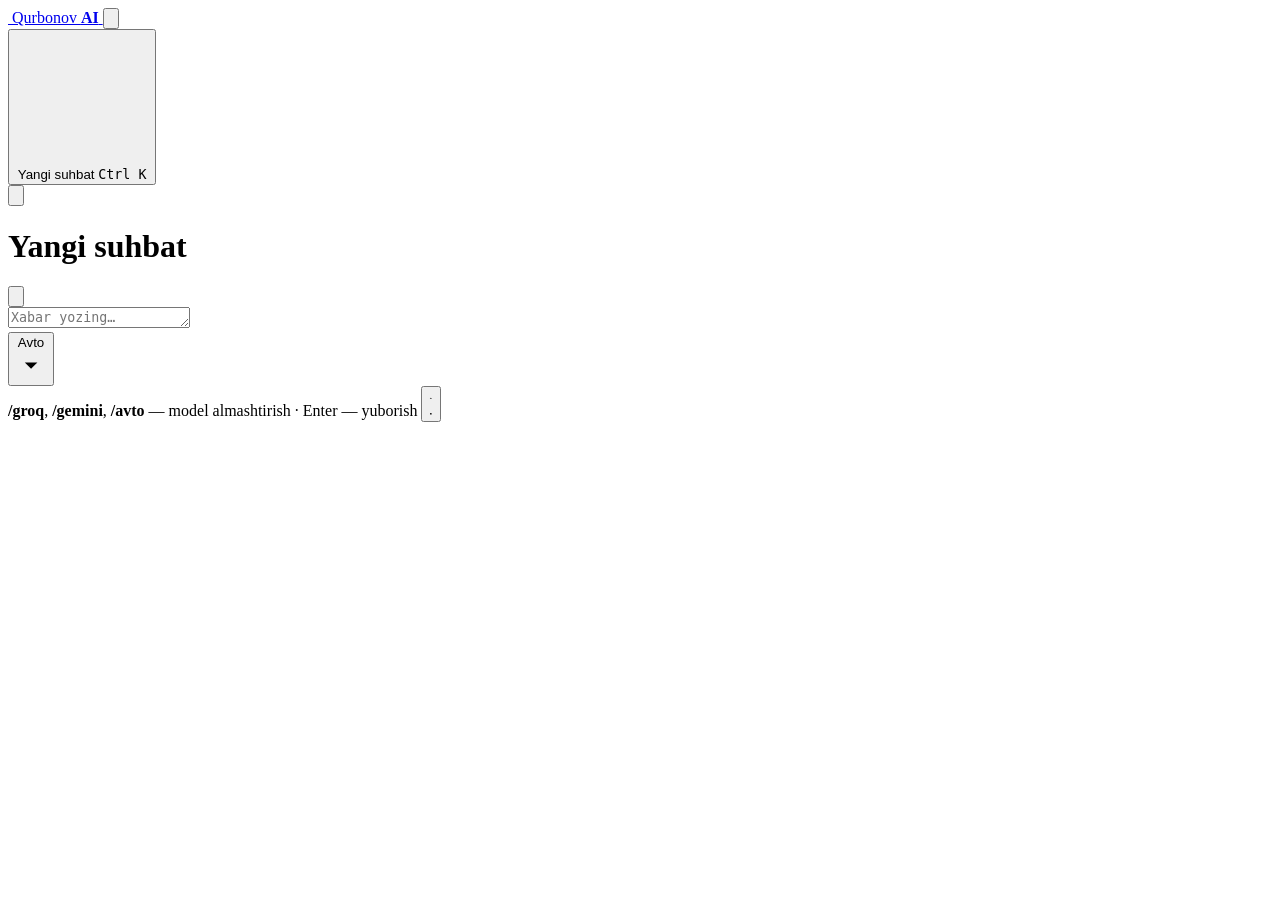
==== qurbonov-ai-v2/public/index.html @ 60599f72 "Add files via upload" ====
<!doctype html>
<html lang="uz">
<head>
  <meta charset="UTF-8">
  <meta name="viewport" content="width=device-width, initial-scale=1.0, viewport-fit=cover">
  <meta name="theme-color" content="#0b0c0f">
  <title>Qurbonov AI</title>
  <link rel="icon" href="/logo.svg">
  <link rel="preconnect" href="https://fonts.googleapis.com">
  <link rel="preconnect" href="https://fonts.gstatic.com" crossorigin>
  <link href="https://fonts.googleapis.com/css2?family=Manrope:wght@400;500;600;700;800&family=JetBrains+Mono:wght@400;500&display=swap" rel="stylesheet">
  <link rel="stylesheet" href="/style.css">
</head>
<body>
<div class="app" id="app">

  <!-- ===== Chap panel ===== -->
  <aside class="side" id="side">
    <div class="side-top">
      <a class="brand" href="/" aria-label="Qurbonov AI">
        <img src="/logo.svg" alt="">
        <span>Qurbonov <b>AI</b></span>
      </a>
      <button class="icon-btn only-mobile" id="closeSide" aria-label="Yopish">
        <svg viewBox="0 0 24 24"><path d="M6 6l12 12M18 6L6 18"/></svg>
      </button>
    </div>

    <button class="new-btn" id="newBtn">
      <svg viewBox="0 0 24 24"><path d="M12 5v14M5 12h14"/></svg>
      <span>Yangi suhbat</span>
      <kbd>Ctrl K</kbd>
    </button>

    <nav class="chat-list" id="chatList"></nav>

    <div class="side-foot">
      <div class="status" id="status"></div>
    </div>
  </aside>
  <div class="scrim" id="scrim"></div>

  <!-- ===== Asosiy ===== -->
  <main class="main">
    <header class="top">
      <button class="icon-btn only-mobile" id="openSide" aria-label="Menyu">
        <svg viewBox="0 0 24 24"><path d="M4 7h16M4 12h10M4 17h16"/></svg>
      </button>
      <h1 id="title">Yangi suhbat</h1>
      <button class="icon-btn only-mobile" id="newBtn2" aria-label="Yangi suhbat">
        <svg viewBox="0 0 24 24"><path d="M12 5v14M5 12h14"/></svg>
      </button>
    </header>

    <section class="feed" id="feed"></section>

    <div class="dock">
      <form class="composer" id="form" autocomplete="off">
        <textarea id="input" rows="1" placeholder="Xabar yozing…"></textarea>
        <div class="composer-row">
          <div class="picker">
            <button type="button" class="chip" id="pickerBtn" aria-haspopup="true">
              <i class="dot" id="pickerDot"></i>
              <span id="pickerLabel">Avto</span>
              <svg viewBox="0 0 24 24"><path d="M7 10l5 5 5-5"/></svg>
            </button>
            <div class="menu" id="menu" hidden></div>
          </div>
          <span class="hint"><b>/groq</b>, <b>/gemini</b>, <b>/avto</b> — model almashtirish · Enter — yuborish</span>
          <button type="submit" class="send" id="sendBtn" aria-label="Yuborish">
            <svg class="i-send" viewBox="0 0 24 24"><path d="M12 19V5M5 12l7-7 7 7"/></svg>
            <svg class="i-stop" viewBox="0 0 24 24"><rect x="7" y="7" width="10" height="10" rx="2"/></svg>
          </button>
        </div>
      </form>
    </div>
  </main>
</div>

<!-- Parol oynasi -->
<div class="gate" id="gate" hidden>
  <form class="gate-card" id="gateForm">
    <img src="/logo.svg" alt="">
    <h2>Qurbonov AI</h2>
    <p>Davom etish uchun parolni kiriting</p>
    <input type="password" id="gatePass" placeholder="Parol" autocomplete="current-password">
    <button type="submit">Kirish</button>
    <small id="gateErr"></small>
  </form>
</div>

<div class="toast" id="toast"></div>

<script src="/vendor/marked.min.js"></script>
<script src="/vendor/purify.min.js"></script>
<script src="/app.js"></script>
</body>
</html>
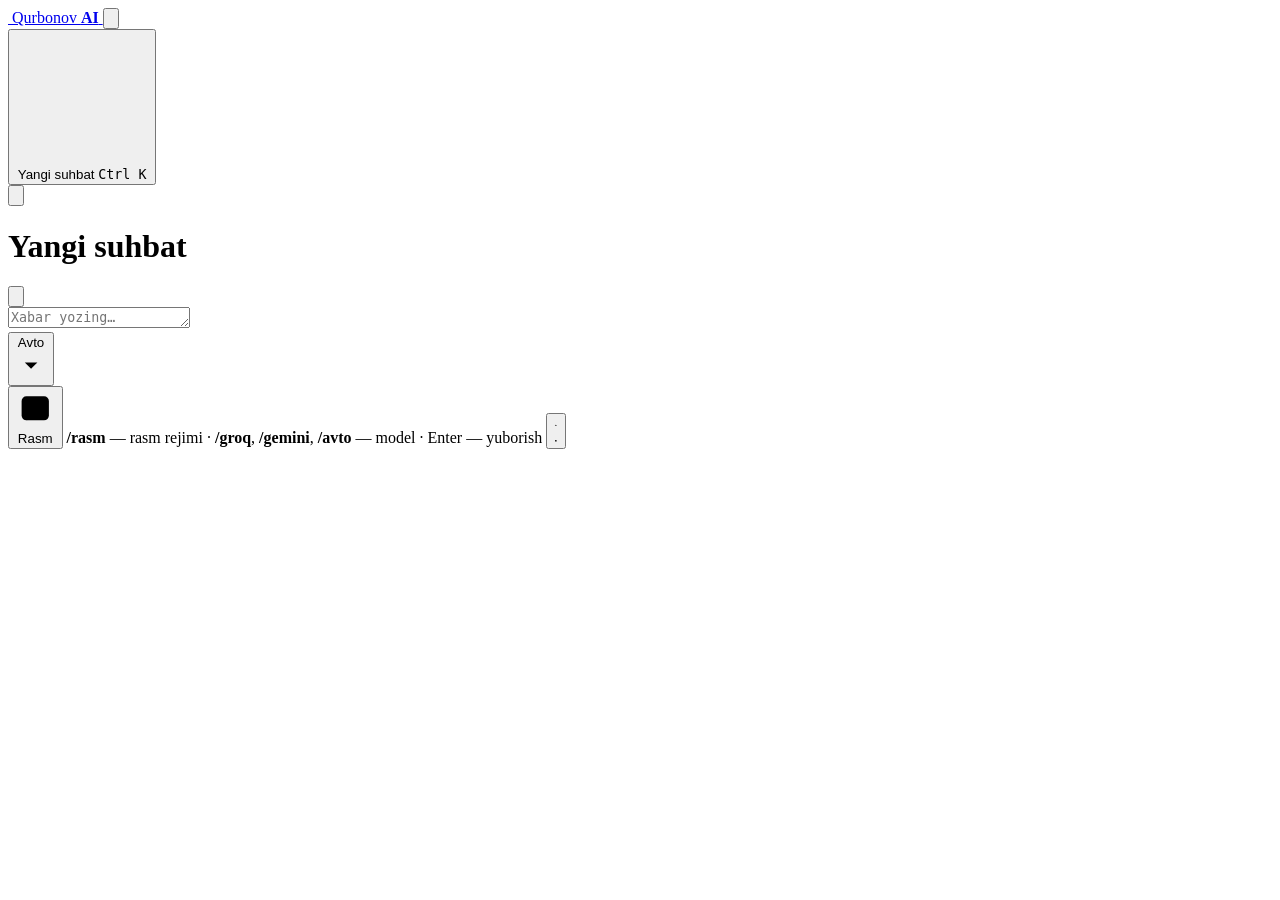
==== commit ed3bda8f: "Add files via upload" ====
--- a/qurbonov-ai-v2/public/index.html
+++ b/qurbonov-ai-v2/public/index.html
@@ -66,7 +66,11 @@
             </button>
             <div class="menu" id="menu" hidden></div>
           </div>
-          <span class="hint"><b>/groq</b>, <b>/gemini</b>, <b>/avto</b> — model almashtirish · Enter — yuborish</span>
+          <button type="button" class="chip img-chip" id="imgBtn" title="Rasm chizish (/rasm)">
+            <svg viewBox="0 0 24 24"><rect x="3.5" y="4.5" width="17" height="15" rx="3"/><circle cx="9" cy="10" r="1.6"/><path d="M20 16l-5-5-8.5 8.5"/></svg>
+            <span>Rasm</span>
+          </button>
+          <span class="hint"><b>/rasm</b> — rasm rejimi · <b>/groq</b>, <b>/gemini</b>, <b>/avto</b> — model · Enter — yuborish</span>
           <button type="submit" class="send" id="sendBtn" aria-label="Yuborish">
             <svg class="i-send" viewBox="0 0 24 24"><path d="M12 19V5M5 12l7-7 7 7"/></svg>
             <svg class="i-stop" viewBox="0 0 24 24"><rect x="7" y="7" width="10" height="10" rx="2"/></svg>
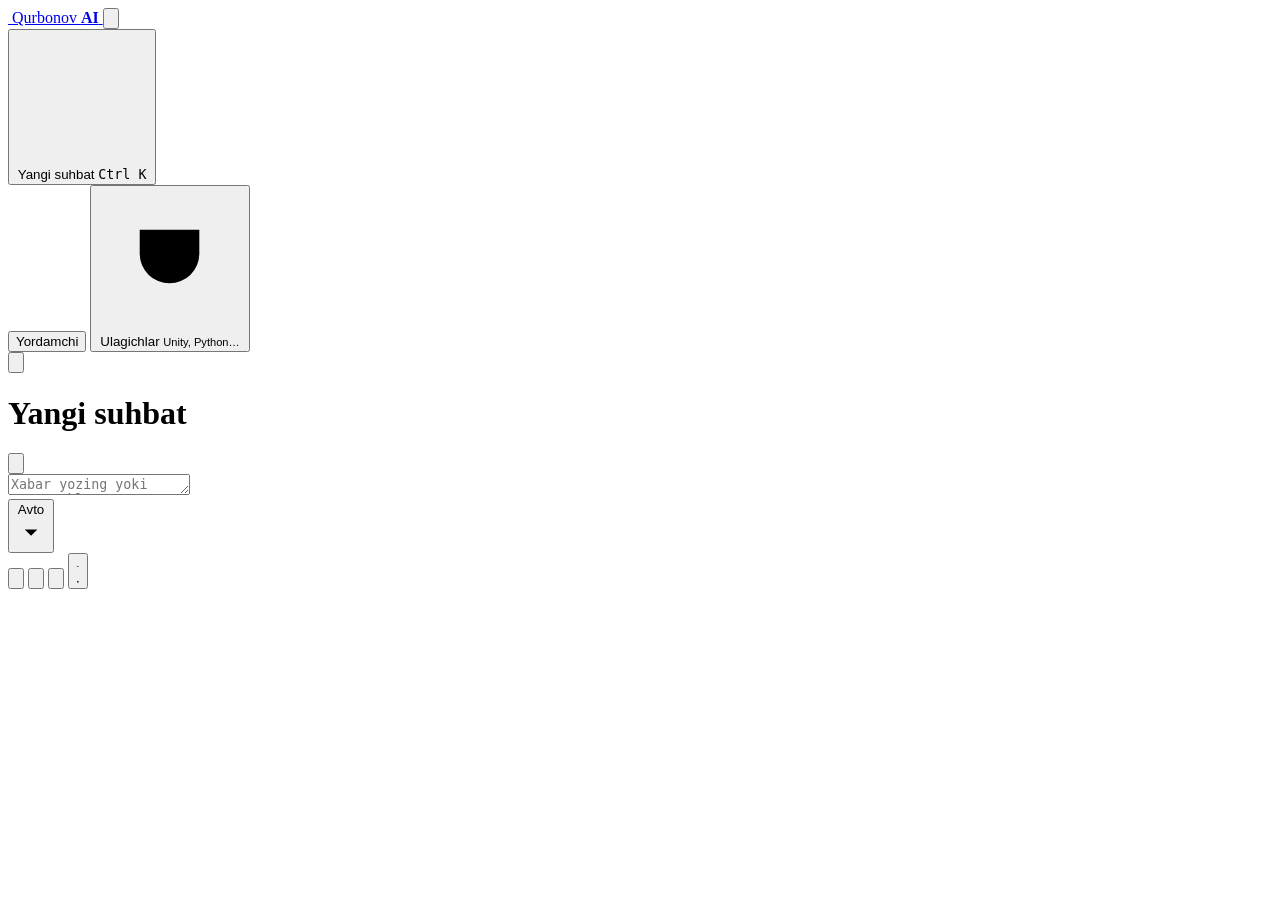
==== commit 1a453493: "Add files via upload" ====
--- a/qurbonov-ai-v2/public/index.html
+++ b/qurbonov-ai-v2/public/index.html
@@ -6,6 +6,8 @@
   <meta name="theme-color" content="#0b0c0f">
   <title>Qurbonov AI</title>
   <link rel="icon" href="/logo.svg">
+  <link rel="manifest" href="/manifest.webmanifest">
+  <link rel="apple-touch-icon" href="/logo.svg">
   <link rel="preconnect" href="https://fonts.googleapis.com">
   <link rel="preconnect" href="https://fonts.gstatic.com" crossorigin>
   <link href="https://fonts.googleapis.com/css2?family=Manrope:wght@400;500;600;700;800&family=JetBrains+Mono:wght@400;500&display=swap" rel="stylesheet">
@@ -35,13 +37,22 @@
     <nav class="chat-list" id="chatList"></nav>
 
     <div class="side-foot">
+      <button class="link-btn buddy-btn" id="buddyBtn">
+        <i class="bt-face"></i>
+        <span>Yordamchi</span>
+      </button>
+      <button class="link-btn" id="connBtn">
+        <svg viewBox="0 0 24 24"><path d="M9 7V3M15 7V3M7 7h10v4a5 5 0 0 1-10 0V7zM12 16v5"/></svg>
+        <span>Ulagichlar</span>
+        <small>Unity, Python…</small>
+      </button>
       <div class="status" id="status"></div>
     </div>
   </aside>
   <div class="scrim" id="scrim"></div>
 
   <!-- ===== Asosiy ===== -->
-  <main class="main">
+  <main class="main" id="main">
     <header class="top">
       <button class="icon-btn only-mobile" id="openSide" aria-label="Menyu">
         <svg viewBox="0 0 24 24"><path d="M4 7h16M4 12h10M4 17h16"/></svg>
@@ -56,7 +67,15 @@
 
     <div class="dock">
       <form class="composer" id="form" autocomplete="off">
-        <textarea id="input" rows="1" placeholder="Xabar yozing…"></textarea>
+        <div class="tray" id="tray" hidden></div>
+        <div class="rec" id="rec" hidden>
+          <i class="rec-dot"></i><span id="recTime">0:00</span>
+          <canvas id="recWave" width="240" height="28"></canvas>
+          <button type="button" class="rec-x" id="recCancel" title="Bekor qilish">
+            <svg viewBox="0 0 24 24"><path d="M6 6l12 12M18 6L6 18"/></svg>
+          </button>
+        </div>
+        <textarea id="input" rows="1" placeholder="Xabar yozing yoki rasm yuklang…"></textarea>
         <div class="composer-row">
           <div class="picker">
             <button type="button" class="chip" id="pickerBtn" aria-haspopup="true">
@@ -66,11 +85,17 @@
             </button>
             <div class="menu" id="menu" hidden></div>
           </div>
-          <button type="button" class="chip img-chip" id="imgBtn" title="Rasm chizish (/rasm)">
-            <svg viewBox="0 0 24 24"><rect x="3.5" y="4.5" width="17" height="15" rx="3"/><circle cx="9" cy="10" r="1.6"/><path d="M20 16l-5-5-8.5 8.5"/></svg>
-            <span>Rasm</span>
+          <button type="button" class="tool" id="attachBtn" title="Rasm yuklash">
+            <svg viewBox="0 0 24 24"><path d="M20.5 11.5l-8.2 8.2a5 5 0 0 1-7.1-7.1l8.5-8.5a3.3 3.3 0 0 1 4.7 4.7l-8.5 8.5a1.7 1.7 0 0 1-2.4-2.4l7.8-7.8"/></svg>
           </button>
-          <span class="hint"><b>/rasm</b> — rasm rejimi · <b>/groq</b>, <b>/gemini</b>, <b>/avto</b> — model · Enter — yuborish</span>
+          <input type="file" id="file" accept="image/*" multiple hidden>
+          <span class="grow"></span>
+          <button type="button" class="tool" id="micBtn" title="Ovozli xabar">
+            <svg viewBox="0 0 24 24"><rect x="9" y="3" width="6" height="11" rx="3"/><path d="M5.5 11a6.5 6.5 0 0 0 13 0M12 17.5V21"/></svg>
+          </button>
+          <button type="button" class="tool voice-tool" id="voiceBtn" title="Ovozli suhbat">
+            <svg viewBox="0 0 24 24"><path d="M4 10v4M8 7v10M12 4v16M16 7v10M20 10v4"/></svg>
+          </button>
           <button type="submit" class="send" id="sendBtn" aria-label="Yuborish">
             <svg class="i-send" viewBox="0 0 24 24"><path d="M12 19V5M5 12l7-7 7 7"/></svg>
             <svg class="i-stop" viewBox="0 0 24 24"><rect x="7" y="7" width="10" height="10" rx="2"/></svg>
@@ -78,7 +103,53 @@
         </div>
       </form>
     </div>
+    <div class="drop" id="drop" hidden><div>Rasmni shu yerga tashlang</div></div>
   </main>
+</div>
+
+<!-- ===== Ovozli suhbat (ekran ustida) ===== -->
+<div class="voice" id="voice" hidden>
+  <button class="voice-x" id="voiceClose" aria-label="Yopish">
+    <svg viewBox="0 0 24 24"><path d="M6 6l12 12M18 6L6 18"/></svg>
+  </button>
+  <div class="voice-body">
+    <button class="orb" id="orb" aria-label="Gapirish">
+      <span class="orb-core"></span><span class="orb-ring r1"></span><span class="orb-ring r2"></span>
+    </button>
+    <div class="voice-state" id="voiceState">Tayyorlanyapman…</div>
+    <div class="voice-said" id="voiceSaid"></div>
+    <div class="voice-reply" id="voiceReply"></div>
+  </div>
+  <div class="voice-bar">
+    <button class="vbtn" id="voiceMute" title="Mikrofonni o'chirish">
+      <svg viewBox="0 0 24 24"><rect x="9" y="3" width="6" height="11" rx="3"/><path d="M5.5 11a6.5 6.5 0 0 0 13 0M12 17.5V21"/></svg>
+    </button>
+    <button class="vbtn end" id="voiceEnd" title="Tugatish">
+      <svg viewBox="0 0 24 24"><path d="M6 6l12 12M18 6L6 18"/></svg>
+    </button>
+  </div>
+</div>
+
+<!-- ===== Ulagichlar ===== -->
+<div class="modal" id="conn" hidden>
+  <div class="sheet">
+    <div class="sheet-h">
+      <div>
+        <h3>Ulagichlar</h3>
+        <p>Qurbonov AI'ni Unity, Python, Telegram bot va boshqa ilovalarga ulang. Format — OpenAI bilan bir xil.</p>
+      </div>
+      <button class="icon-btn" id="connClose" aria-label="Yopish"><svg viewBox="0 0 24 24"><path d="M6 6l12 12M18 6L6 18"/></svg></button>
+    </div>
+    <div class="kv">
+      <span>Base URL</span><code id="connUrl"></code><button class="mini" data-copy-text="#connUrl">Nusxa</button>
+      <span>Model</span><code>qurbonov-ai</code><span></span>
+      <span>Kalit</span><code>Netlify'dagi API_KEY</code><span></span>
+    </div>
+    <div class="warn-box small" id="connWarn" hidden>⚠ Netlify'da <b>API_KEY</b> o'rnatilmagan. Environment variables → <b>API_KEY</b> = o'zingiz o'ylagan uzun kalit qo'shing.</div>
+    <div class="tabs" id="connTabs"></div>
+    <pre class="code" id="connCode"></pre>
+    <button class="copy-big" id="connCopy">Kodni nusxalash</button>
+  </div>
 </div>
 
 <!-- Parol oynasi -->
@@ -95,8 +166,12 @@
 
 <div class="toast" id="toast"></div>
 
+<script type="importmap">{ "imports": { "three": "/vendor/three/three.module.js", "three/addons/": "/vendor/three/addons/" } }</script>
 <script src="/vendor/marked.min.js"></script>
 <script src="/vendor/purify.min.js"></script>
 <script src="/app.js"></script>
+<script src="/buddy-art.js"></script>
+<script src="/buddy.js"></script>
+<script type="module" src="/avatar3d.js"></script>
 </body>
 </html>
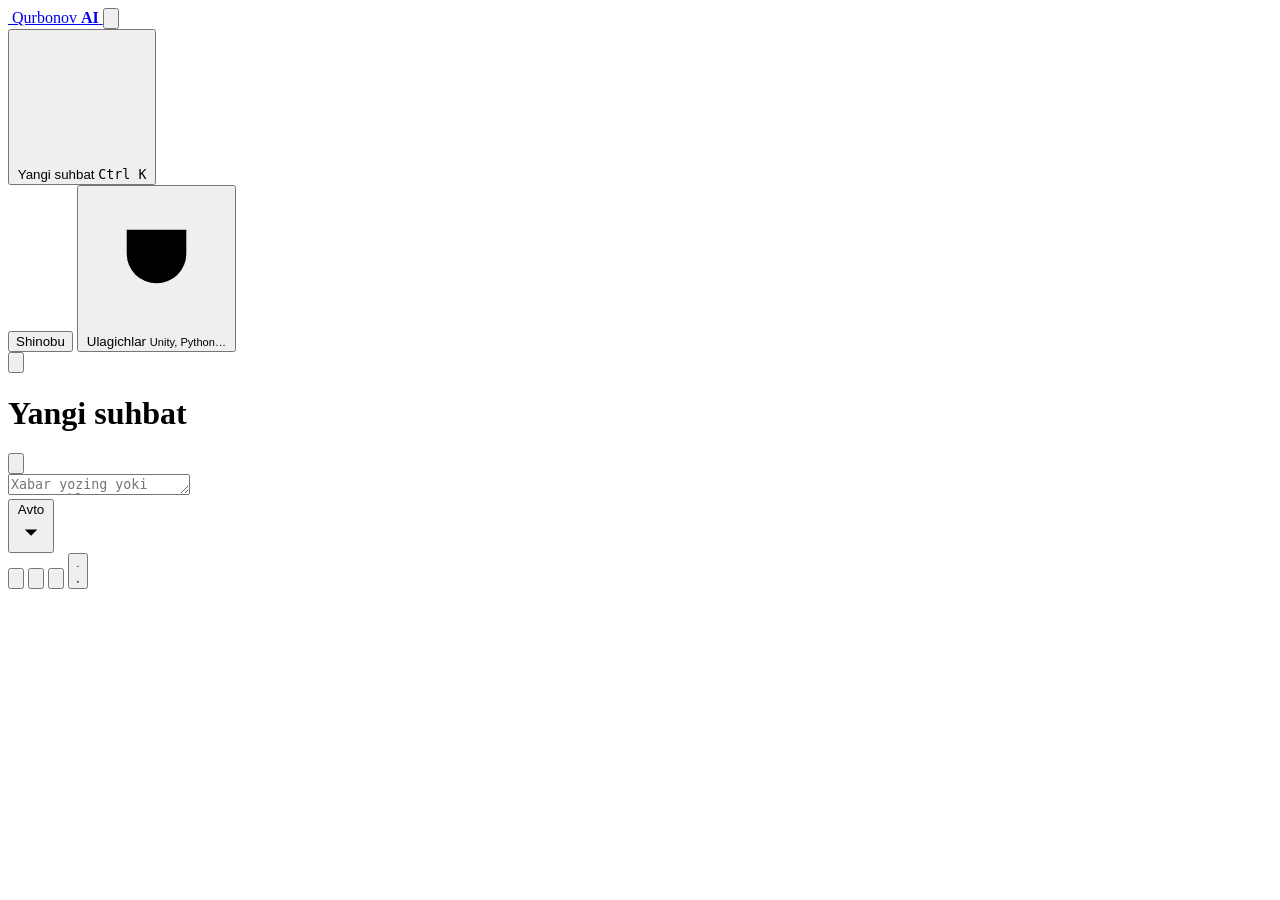
==== commit 1b97cf75: "Add files via upload" ====
--- a/qurbonov-ai-v2/public/index.html
+++ b/qurbonov-ai-v2/public/index.html
@@ -39,7 +39,7 @@
     <div class="side-foot">
       <button class="link-btn buddy-btn" id="buddyBtn">
         <i class="bt-face"></i>
-        <span>Yordamchi</span>
+        <span>Shinobu</span>
       </button>
       <button class="link-btn" id="connBtn">
         <svg viewBox="0 0 24 24"><path d="M9 7V3M15 7V3M7 7h10v4a5 5 0 0 1-10 0V7zM12 16v5"/></svg>
@@ -170,8 +170,9 @@
 <script src="/vendor/marked.min.js"></script>
 <script src="/vendor/purify.min.js"></script>
 <script src="/app.js"></script>
-<script src="/buddy-art.js"></script>
-<script src="/buddy.js"></script>
+<script src="/props.js"></script>
+<script src="/games.js"></script>
+<script src="/companion.js"></script>
 <script type="module" src="/avatar3d.js"></script>
 </body>
 </html>
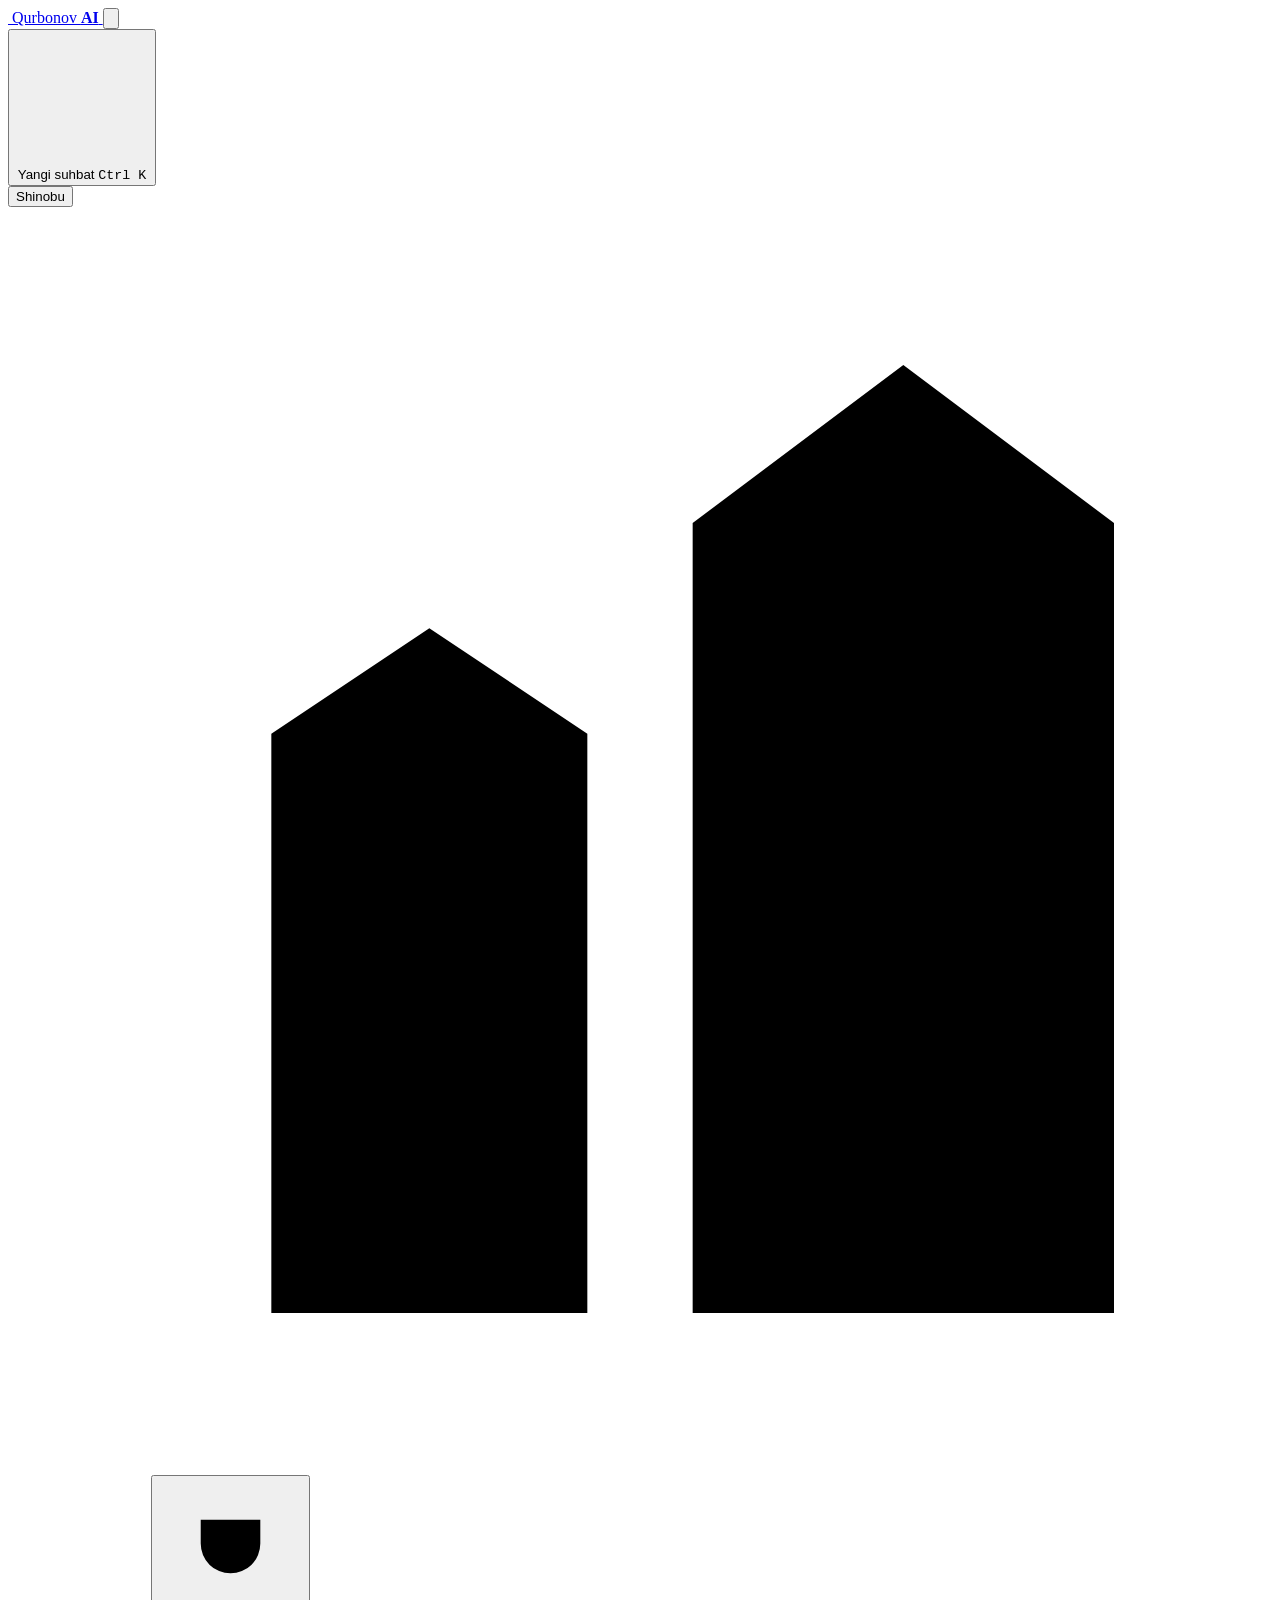
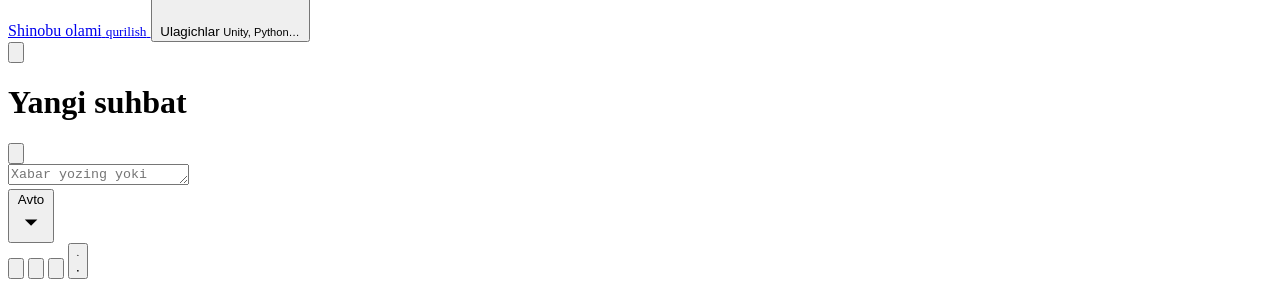
==== commit 288a2905: "Add files via upload" ====
--- a/qurbonov-ai-v2/public/index.html
+++ b/qurbonov-ai-v2/public/index.html
@@ -41,6 +41,11 @@
         <i class="bt-face"></i>
         <span>Shinobu</span>
       </button>
+      <a class="link-btn" id="worldBtn" href="/world.html">
+        <svg viewBox="0 0 24 24"><path d="M3 21h18M5 21V10l3-2 3 2v11M13 21V6l4-3 4 3v15M8 14h0M17 10h0M17 14h0"/></svg>
+        <span>Shinobu olami</span>
+        <small>qurilish</small>
+      </a>
       <button class="link-btn" id="connBtn">
         <svg viewBox="0 0 24 24"><path d="M9 7V3M15 7V3M7 7h10v4a5 5 0 0 1-10 0V7zM12 16v5"/></svg>
         <span>Ulagichlar</span>
